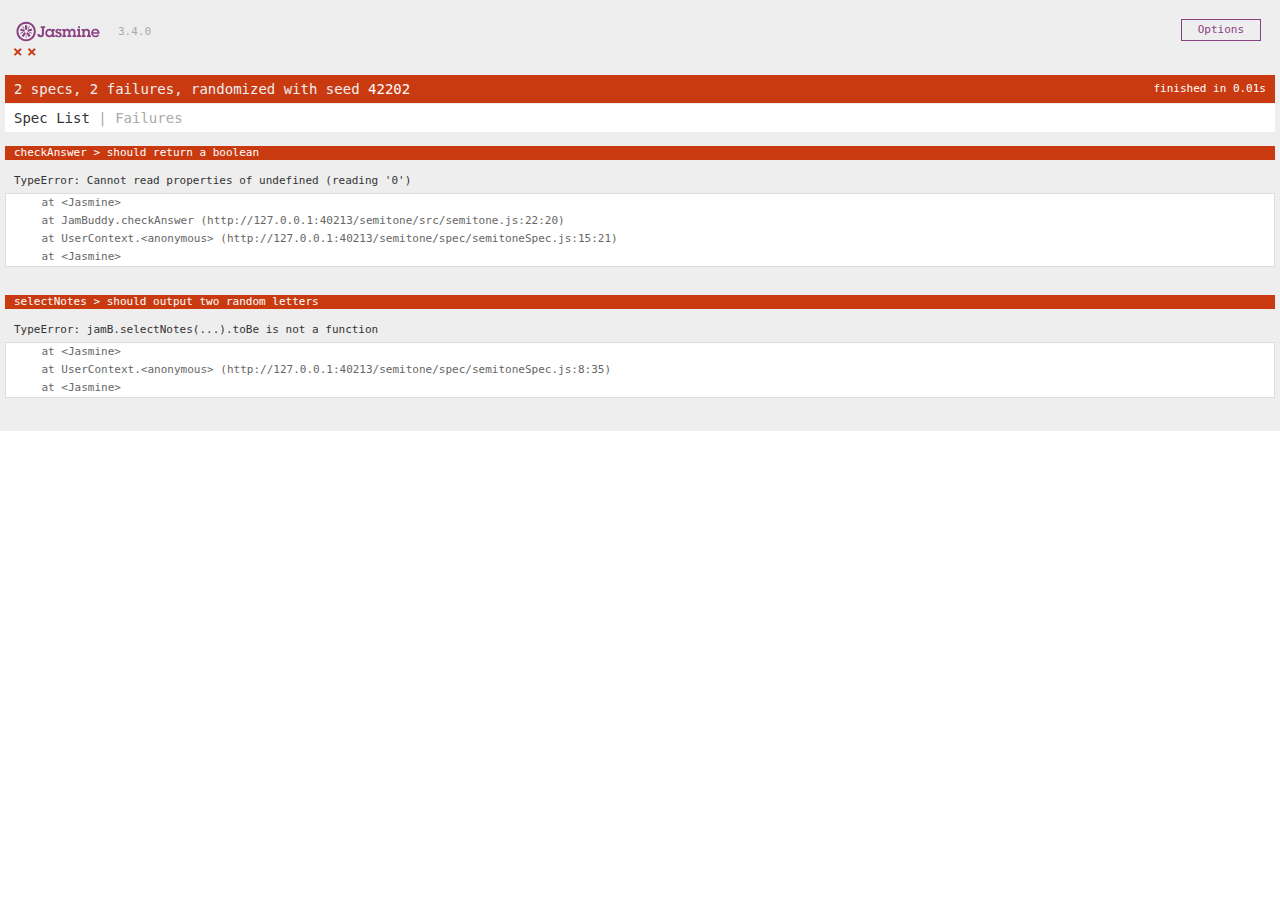
==== semitone/SpecRunner.html @ 1249a2f4 "Add files via upload" ====
<!DOCTYPE html>
<html>
<head>
  <meta charset="utf-8">
  <title>Jasmine Spec Runner v3.4.0</title>

  <link rel="shortcut icon" type="image/png" href="lib/jasmine-3.4.0/jasmine_favicon.png">
  <link rel="stylesheet" href="lib/jasmine-3.4.0/jasmine.css">

  <script src="lib/jasmine-3.4.0/jasmine.js"></script>
  <script src="lib/jasmine-3.4.0/jasmine-html.js"></script>
  <script src="lib/jasmine-3.4.0/boot.js"></script>

  <!-- include source files here... -->
  <script src="src/semitone.js"></script>
  

  <!-- include spec files here... -->
  <script src="spec/semitoneSpec.js"></script>
  

</head>

<body>
</body>
</html>
---- semitone/lib/jasmine-3.4.0/jasmine.css ----
@charset "UTF-8";
body { overflow-y: scroll; }

.jasmine_html-reporter { background-color: #eee; padding: 5px; margin: -8px; font-size: 11px; font-family: Monaco, "Lucida Console", monospace; line-height: 14px; color: #333; }

.jasmine_html-reporter a { text-decoration: none; }

.jasmine_html-reporter a:hover { text-decoration: underline; }

.jasmine_html-reporter p, .jasmine_html-reporter h1, .jasmine_html-reporter h2, .jasmine_html-reporter h3, .jasmine_html-reporter h4, .jasmine_html-reporter h5, .jasmine_html-reporter h6 { margin: 0; line-height: 14px; }

.jasmine_html-reporter .jasmine-banner, .jasmine_html-reporter .jasmine-symbol-summary, .jasmine_html-reporter .jasmine-summary, .jasmine_html-reporter .jasmine-result-message, .jasmine_html-reporter .jasmine-spec .jasmine-description, .jasmine_html-reporter .jasmine-spec-detail .jasmine-description, .jasmine_html-reporter .jasmine-alert .jasmine-bar, .jasmine_html-reporter .jasmine-stack-trace { padding-left: 9px; padding-right: 9px; }

.jasmine_html-reporter .jasmine-banner { position: relative; }

.jasmine_html-reporter .jasmine-banner .jasmine-title { background: url("[data-uri]") no-repeat; background: url("[data-uri]") no-repeat, none; -moz-background-size: 100%; -o-background-size: 100%; -webkit-background-size: 100%; background-size: 100%; display: block; float: left; width: 90px; height: 25px; }

.jasmine_html-reporter .jasmine-banner .jasmine-version { margin-left: 14px; position: relative; top: 6px; }

.jasmine_html-reporter #jasmine_content { position: fixed; right: 100%; }

.jasmine_html-reporter .jasmine-version { color: #aaa; }

.jasmine_html-reporter .jasmine-banner { margin-top: 14px; }

.jasmine_html-reporter .jasmine-duration { color: #fff; float: right; line-height: 28px; padding-right: 9px; }

.jasmine_html-reporter .jasmine-symbol-summary { overflow: hidden; margin: 14px 0; }

.jasmine_html-reporter .jasmine-symbol-summary li { display: inline-block; height: 10px; width: 14px; font-size: 16px; }

.jasmine_html-reporter .jasmine-symbol-summary li.jasmine-passed { font-size: 14px; }

.jasmine_html-reporter .jasmine-symbol-summary li.jasmine-passed:before { color: #007069; content: "•"; }

.jasmine_html-reporter .jasmine-symbol-summary li.jasmine-failed { line-height: 9px; }

.jasmine_html-reporter .jasmine-symbol-summary li.jasmine-failed:before { color: #ca3a11; content: "×"; font-weight: bold; margin-left: -1px; }

.jasmine_html-reporter .jasmine-symbol-summary li.jasmine-excluded { font-size: 14px; }

.jasmine_html-reporter .jasmine-symbol-summary li.jasmine-excluded:before { color: #bababa; content: "•"; }

.jasmine_html-reporter .jasmine-symbol-summary li.jasmine-excluded-no-display { font-size: 14px; display: none; }

.jasmine_html-reporter .jasmine-symbol-summary li.jasmine-pending { line-height: 17px; }

.jasmine_html-reporter .jasmine-symbol-summary li.jasmine-pending:before { color: #ba9d37; content: "*"; }

.jasmine_html-reporter .jasmine-symbol-summary li.jasmine-empty { font-size: 14px; }

.jasmine_html-reporter .jasmine-symbol-summary li.jasmine-empty:before { color: #ba9d37; content: "•"; }

.jasmine_html-reporter .jasmine-run-options { float: right; margin-right: 5px; border: 1px solid #8a4182; color: #8a4182; position: relative; line-height: 20px; }

.jasmine_html-reporter .jasmine-run-options .jasmine-trigger { cursor: pointer; padding: 8px 16px; }

.jasmine_html-reporter .jasmine-run-options .jasmine-payload { position: absolute; display: none; right: -1px; border: 1px solid #8a4182; background-color: #eee; white-space: nowrap; padding: 4px 8px; }

.jasmine_html-reporter .jasmine-run-options .jasmine-payload.jasmine-open { display: block; }

.jasmine_html-reporter .jasmine-bar { line-height: 28px; font-size: 14px; display: block; color: #eee; }

.jasmine_html-reporter .jasmine-bar.jasmine-failed, .jasmine_html-reporter .jasmine-bar.jasmine-errored { background-color: #ca3a11; border-bottom: 1px solid #eee; }

.jasmine_html-reporter .jasmine-bar.jasmine-passed { background-color: #007069; }

.jasmine_html-reporter .jasmine-bar.jasmine-incomplete { background-color: #bababa; }

.jasmine_html-reporter .jasmine-bar.jasmine-skipped { background-color: #bababa; }

.jasmine_html-reporter .jasmine-bar.jasmine-warning { background-color: #ba9d37; color: #333; }

.jasmine_html-reporter .jasmine-bar.jasmine-menu { background-color: #fff; color: #aaa; }

.jasmine_html-reporter .jasmine-bar.jasmine-menu a { color: #333; }

.jasmine_html-reporter .jasmine-bar a { color: white; }

.jasmine_html-reporter.jasmine-spec-list .jasmine-bar.jasmine-menu.jasmine-failure-list, .jasmine_html-reporter.jasmine-spec-list .jasmine-results .jasmine-failures { display: none; }

.jasmine_html-reporter.jasmine-failure-list .jasmine-bar.jasmine-menu.jasmine-spec-list, .jasmine_html-reporter.jasmine-failure-list .jasmine-summary { display: none; }

.jasmine_html-reporter .jasmine-results { margin-top: 14px; }

.jasmine_html-reporter .jasmine-summary { margin-top: 14px; }

.jasmine_html-reporter .jasmine-summary ul { list-style-type: none; margin-left: 14px; padding-top: 0; padding-left: 0; }

.jasmine_html-reporter .jasmine-summary ul.jasmine-suite { margin-top: 7px; margin-bottom: 7px; }

.jasmine_html-reporter .jasmine-summary li.jasmine-passed a { color: #007069; }

.jasmine_html-reporter .jasmine-summary li.jasmine-failed a { color: #ca3a11; }

.jasmine_html-reporter .jasmine-summary li.jasmine-empty a { color: #ba9d37; }

.jasmine_html-reporter .jasmine-summary li.jasmine-pending a { color: #ba9d37; }

.jasmine_html-reporter .jasmine-summary li.jasmine-excluded a { color: #bababa; }

.jasmine_html-reporter .jasmine-specs li.jasmine-passed a:before { content: "• "; }

.jasmine_html-reporter .jasmine-specs li.jasmine-failed a:before { content: "× "; }

.jasmine_html-reporter .jasmine-specs li.jasmine-empty a:before { content: "* "; }

.jasmine_html-reporter .jasmine-specs li.jasmine-pending a:before { content: "• "; }

.jasmine_html-reporter .jasmine-specs li.jasmine-excluded a:before { content: "• "; }

.jasmine_html-reporter .jasmine-description + .jasmine-suite { margin-top: 0; }

.jasmine_html-reporter .jasmine-suite { margin-top: 14px; }

.jasmine_html-reporter .jasmine-suite a { color: #333; }

.jasmine_html-reporter .jasmine-failures .jasmine-spec-detail { margin-bottom: 28px; }

.jasmine_html-reporter .jasmine-failures .jasmine-spec-detail .jasmine-description { background-color: #ca3a11; color: white; }

.jasmine_html-reporter .jasmine-failures .jasmine-spec-detail .jasmine-description a { color: white; }

.jasmine_html-reporter .jasmine-result-message { padding-top: 14px; color: #333; white-space: pre-wrap; }

.jasmine_html-reporter .jasmine-result-message span.jasmine-result { display: block; }

.jasmine_html-reporter .jasmine-stack-trace { margin: 5px 0 0 0; max-height: 224px; overflow: auto; line-height: 18px; color: #666; border: 1px solid #ddd; background: white; white-space: pre; }
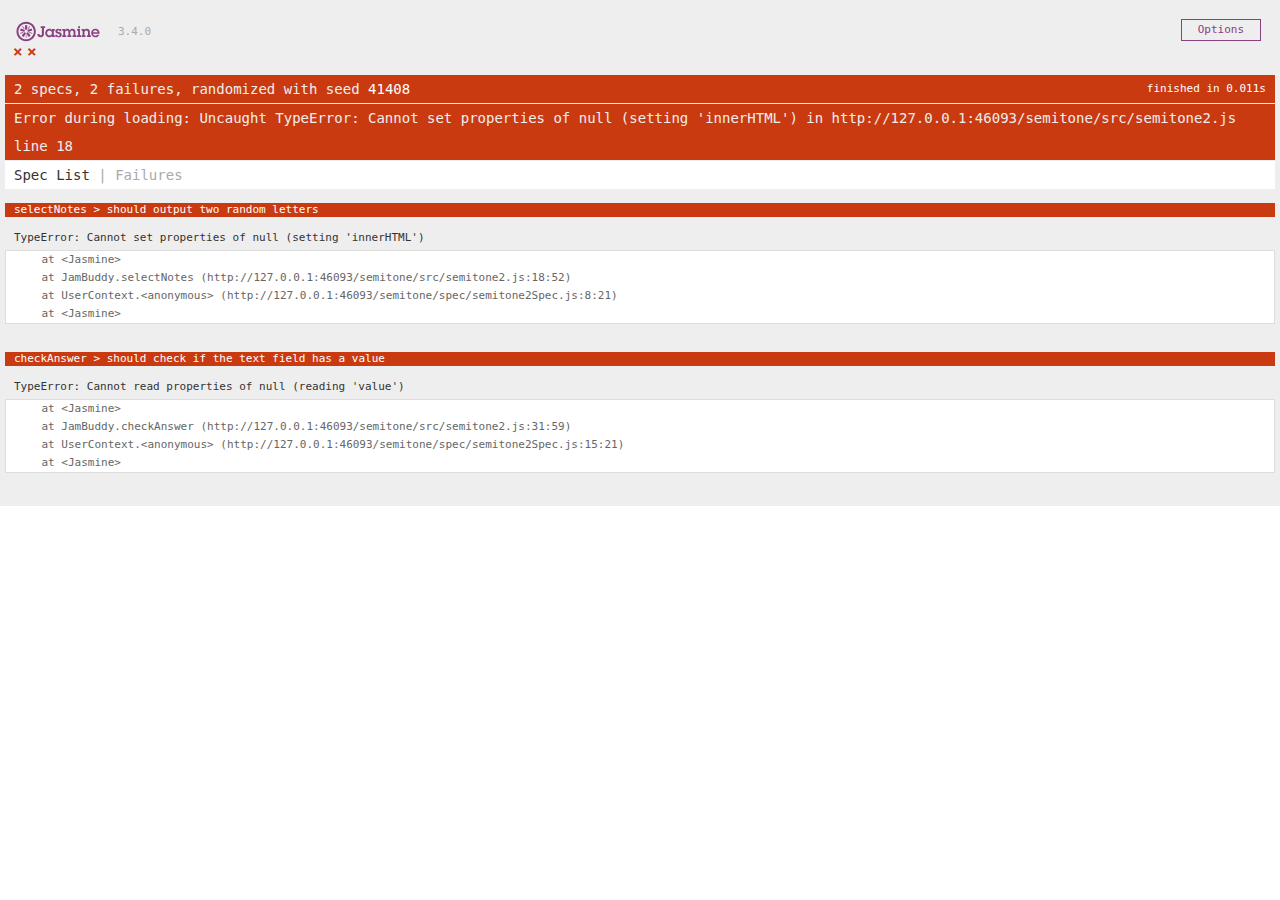
==== commit 1f9b7ae4: "Add files via upload" ====
--- a/semitone/SpecRunner.html
+++ b/semitone/SpecRunner.html
@@ -12,11 +12,11 @@
   <script src="lib/jasmine-3.4.0/boot.js"></script>
 
   <!-- include source files here... -->
-  <script src="src/semitone.js"></script>
+  <script src="src/semitone2.js"></script>
   
 
   <!-- include spec files here... -->
-  <script src="spec/semitoneSpec.js"></script>
+  <script src="spec/semitone2Spec.js"></script>
   
 
 </head>
